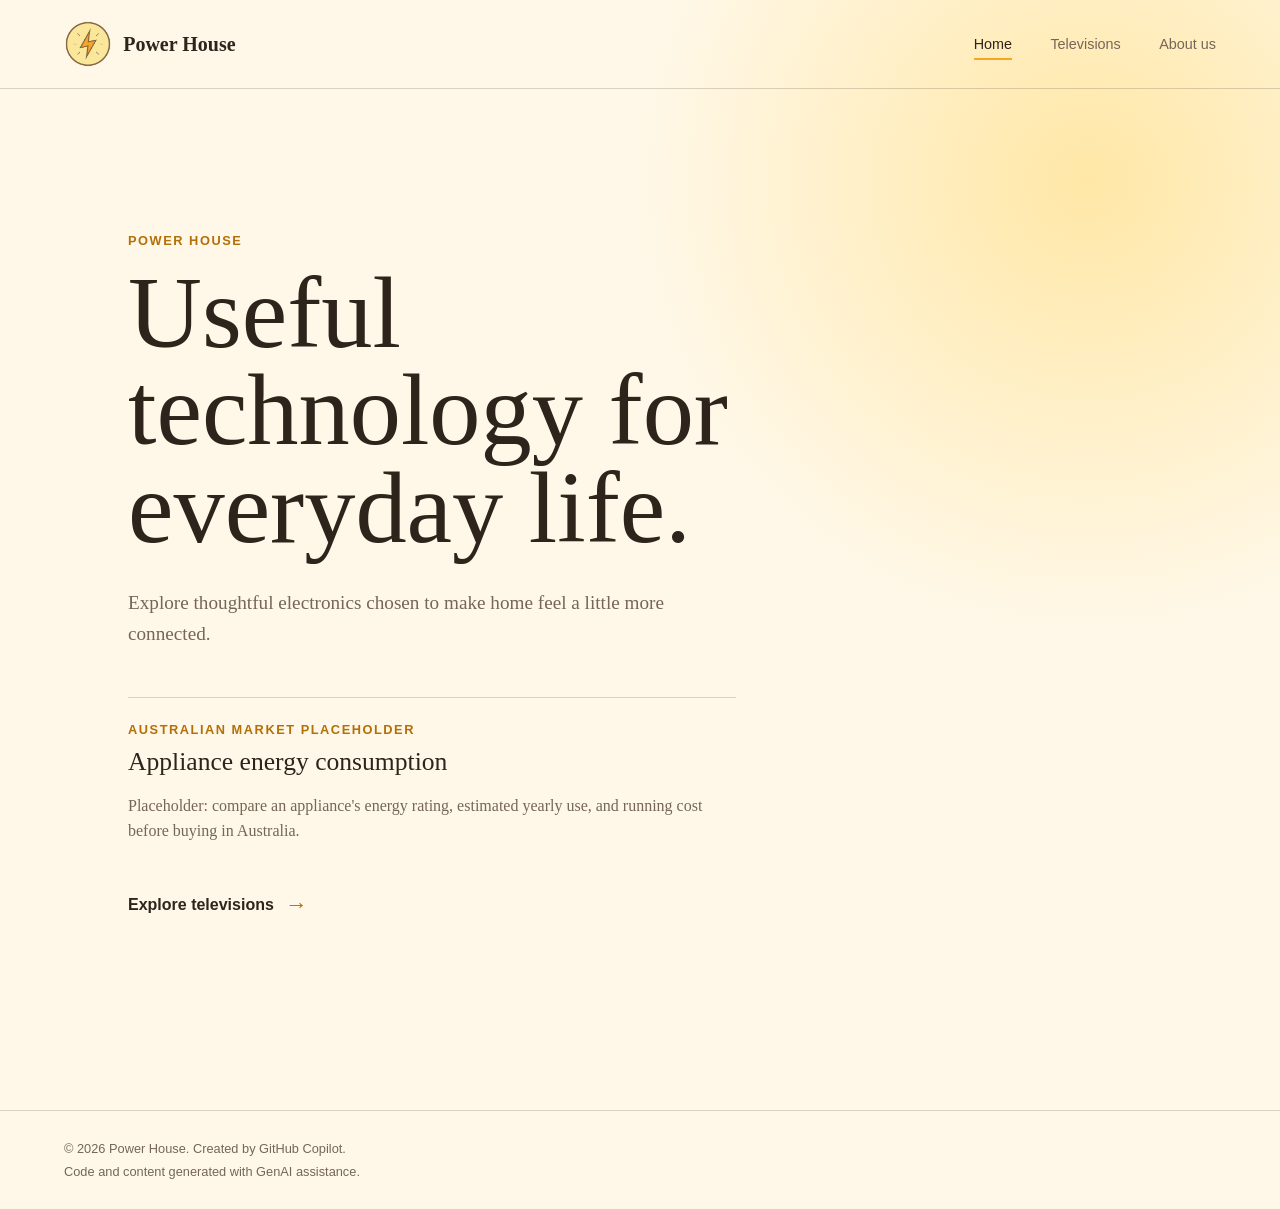
==== index.html @ 9d33b6a7 "Testing" ====
<!DOCTYPE html>
<html lang="en">
<head>
	<meta charset="UTF-8">
	<meta name="viewport" content="width=device-width, initial-scale=1.0">
	<title>Power House | Home</title>
	<link rel="stylesheet" href="design.css">
	<script src="swap.js" defer></script>
</head>
<body>
	<header class="site-header">
		<a class="brand" href="index.html" data-page="home" aria-label="Power House home">
			<img src="PowerIcon.png" alt="Power House logo">
			<span>Power House</span>
		</a>
		<nav class="top-nav" aria-label="Main navigation">
			<a href="index.html" data-page="home">Home</a>
			<a href="televisions.html" data-page="televisions">Televisions</a>
			<a href="about_us.html" data-page="about">About us</a>
		</nav>
	</header>

	<main class="page-content">
		<p class="eyebrow">Power House</p>
		<h1>Useful technology for everyday life.</h1>
		<p class="intro">Explore thoughtful electronics chosen to make home feel a little more connected.</p>
		<section class="energy-note" aria-labelledby="energy-heading">
			<p class="eyebrow">Australian market placeholder</p>
			<h2 id="energy-heading">Appliance energy consumption</h2>
			<p>Placeholder: compare an appliance's energy rating, estimated yearly use, and running cost before buying in Australia.</p>
		</section>
		<a class="action-link" href="televisions.html" data-page="televisions">Explore televisions <span aria-hidden="true">&#8594;</span></a>
	</main>

	<footer class="site-footer">
		<p>&copy; 2026 Power House. Created by GitHub Copilot.</p>
		<p>Code and content generated with GenAI assistance.</p>
	</footer>
</body>
</html>
---- design.css ----
:root {
	--ink: #2e241c;
	--muted: #756657;
	--paper: #fff8e8;
	--accent: #f5a623;
	--line: rgba(46, 36, 28, 0.18);
}

* {
	box-sizing: border-box;
}

body {
	min-height: 100vh;
	margin: 0;
	color: var(--ink);
	background: radial-gradient(circle at 85% 15%, #ffe7a6 0, transparent 30%), var(--paper);
	font-family: Georgia, 'Times New Roman', serif;
}

.site-header {
	display: flex;
	align-items: center;
	justify-content: space-between;
	gap: 2rem;
	padding: 1.25rem clamp(1.25rem, 5vw, 5rem);
	border-bottom: 1px solid var(--line);
}

.brand {
	display: inline-flex;
	align-items: center;
	gap: 0.7rem;
	color: var(--ink);
	font-size: 1.25rem;
	font-weight: bold;
	text-decoration: none;
}

.brand img {
	width: 3rem;
	height: 3rem;
	transition: transform 180ms ease;
}

.brand:hover img,
.brand:focus-visible img {
	transform: rotate(12deg) scale(1.08);
}

.top-nav {
	display: flex;
	align-items: center;
	gap: clamp(1rem, 3vw, 2.5rem);
}

.top-nav a {
	position: relative;
	padding: 0.5rem 0;
	color: var(--muted);
	font-family: 'Trebuchet MS', sans-serif;
	font-size: 0.9rem;
	text-decoration: none;
	transition: color 180ms ease;
}

.top-nav a::after {
	position: absolute;
	right: 0;
	bottom: 0;
	left: 0;
	height: 2px;
	content: '';
	background: var(--accent);
	transform: scaleX(0);
	transform-origin: right;
	transition: transform 180ms ease;
}

.top-nav a:hover,
.top-nav a:focus-visible,
.top-nav a.active {
	color: var(--ink);
}

.top-nav a:hover::after,
.top-nav a:focus-visible::after,
.top-nav a.active::after {
	transform: scaleX(1);
	transform-origin: left;
}

.brand:focus-visible,
.top-nav a:focus-visible,
.action-link:focus-visible {
	outline: 3px solid rgba(245, 166, 35, 0.55);
	outline-offset: 5px;
}

.page-content {
	max-width: 60rem;
	padding: clamp(6rem, 16vh, 11rem) clamp(1.25rem, 10vw, 10rem);
}

.eyebrow {
	margin: 0 0 1rem;
	color: #b36f08;
	font-family: 'Trebuchet MS', sans-serif;
	font-size: 0.8rem;
	font-weight: bold;
	letter-spacing: 0.12em;
	text-transform: uppercase;
}

h1 {
	max-width: 12ch;
	margin: 0;
	font-size: clamp(3rem, 8vw, 6.5rem);
	line-height: 0.95;
	font-weight: normal;
}

.intro {
	max-width: 34rem;
	margin: 2rem 0;
	color: var(--muted);
	font-size: 1.2rem;
	line-height: 1.6;
}

.energy-note {
	max-width: 38rem;
	margin: 3rem 0;
	padding-top: 1.5rem;
	border-top: 1px solid var(--line);
}

.energy-note .eyebrow {
	margin-bottom: 0.6rem;
}

.energy-note h2 {
	margin: 0;
	font-size: 1.6rem;
	font-weight: normal;
}

.energy-note p:last-child {
	margin-bottom: 0;
	color: var(--muted);
	line-height: 1.6;
}

.action-link {
	display: inline-flex;
	align-items: center;
	gap: 0.7rem;
	color: var(--ink);
	font-family: 'Trebuchet MS', sans-serif;
	font-weight: bold;
	text-decoration: none;
}

.action-link span {
	color: #b36f08;
	font-size: 1.4rem;
	transition: transform 180ms ease;
}

.action-link:hover span,
.action-link:focus-visible span {
	transform: translateX(0.35rem);
}

.site-footer {
	margin-top: 3rem;
	padding: 1.5rem clamp(1.25rem, 5vw, 5rem);
	border-top: 1px solid var(--line);
	color: var(--muted);
	font-family: 'Trebuchet MS', sans-serif;
	font-size: 0.8rem;
	line-height: 1.5;
}

.site-footer p {
	margin: 0.25rem 0;
}

@media (max-width: 600px) {
	.site-header {
		align-items: flex-start;
		flex-direction: column;
		gap: 1rem;
	}

	.top-nav {
		width: 100%;
		justify-content: space-between;
	}
}
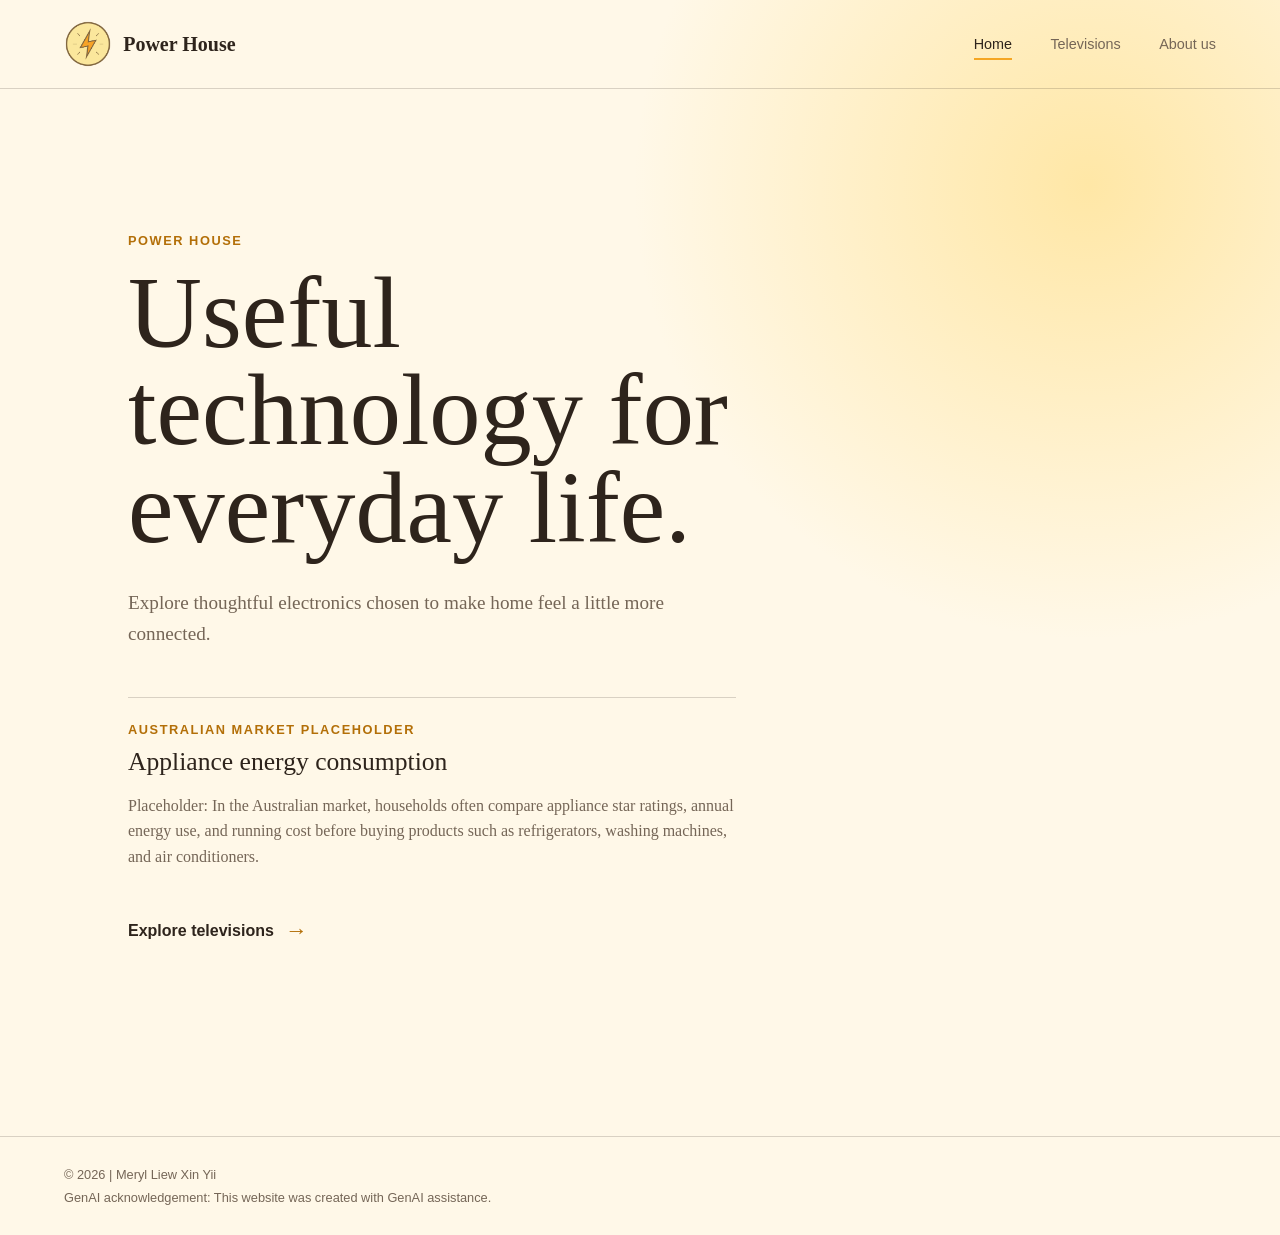
==== commit defcdc0f: "edited as of 10:37pm 14/9" ====
--- a/index.html
+++ b/index.html
@@ -27,14 +27,14 @@
 		<section class="energy-note" aria-labelledby="energy-heading">
 			<p class="eyebrow">Australian market placeholder</p>
 			<h2 id="energy-heading">Appliance energy consumption</h2>
-			<p>Placeholder: compare an appliance's energy rating, estimated yearly use, and running cost before buying in Australia.</p>
+			<p>Placeholder: In the Australian market, households often compare appliance star ratings, annual energy use, and running cost before buying products such as refrigerators, washing machines, and air conditioners.</p>
 		</section>
 		<a class="action-link" href="televisions.html" data-page="televisions">Explore televisions <span aria-hidden="true">&#8594;</span></a>
 	</main>
 
 	<footer class="site-footer">
-		<p>&copy; 2026 Power House. Created by GitHub Copilot.</p>
-		<p>Code and content generated with GenAI assistance.</p>
+		<p>&copy; 2026 | Meryl Liew Xin Yii</p>
+		<p>GenAI acknowledgement: This website was created with GenAI assistance.</p>
 	</footer>
 </body>
 </html>
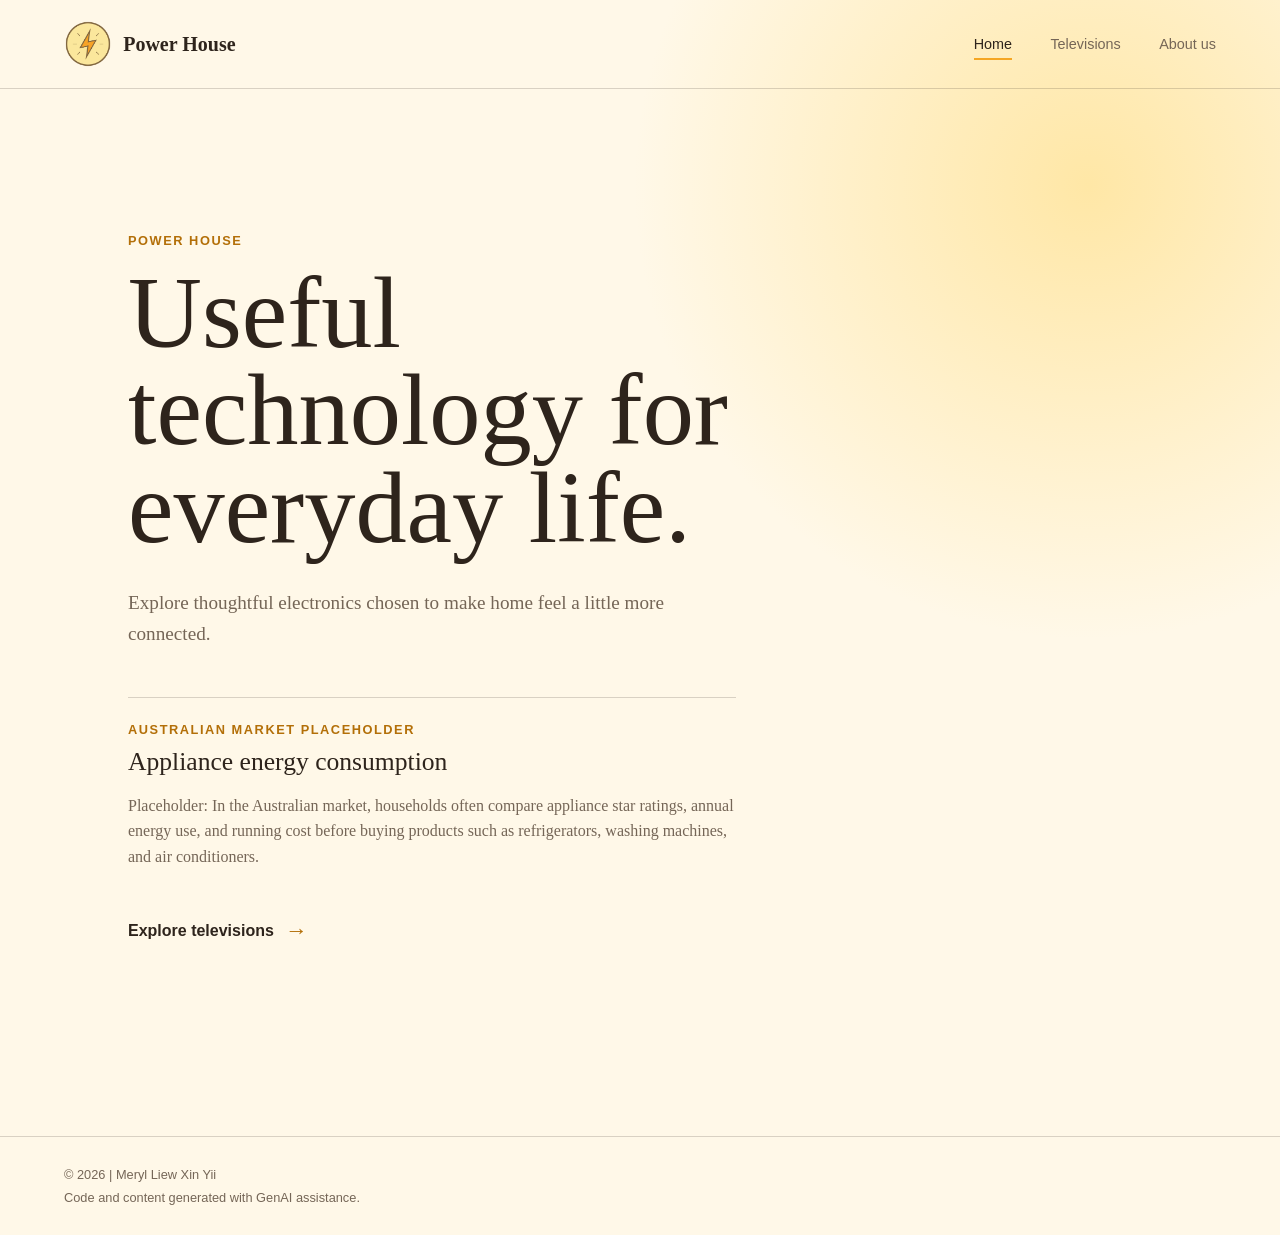
==== commit 05f7f0b8: "updated" ====
--- a/index.html
+++ b/index.html
@@ -34,7 +34,7 @@
 
 	<footer class="site-footer">
 		<p>&copy; 2026 | Meryl Liew Xin Yii</p>
-		<p>GenAI acknowledgement: This website was created with GenAI assistance.</p>
+		<p>Code and content generated with GenAI assistance.</p>
 	</footer>
 </body>
 </html>
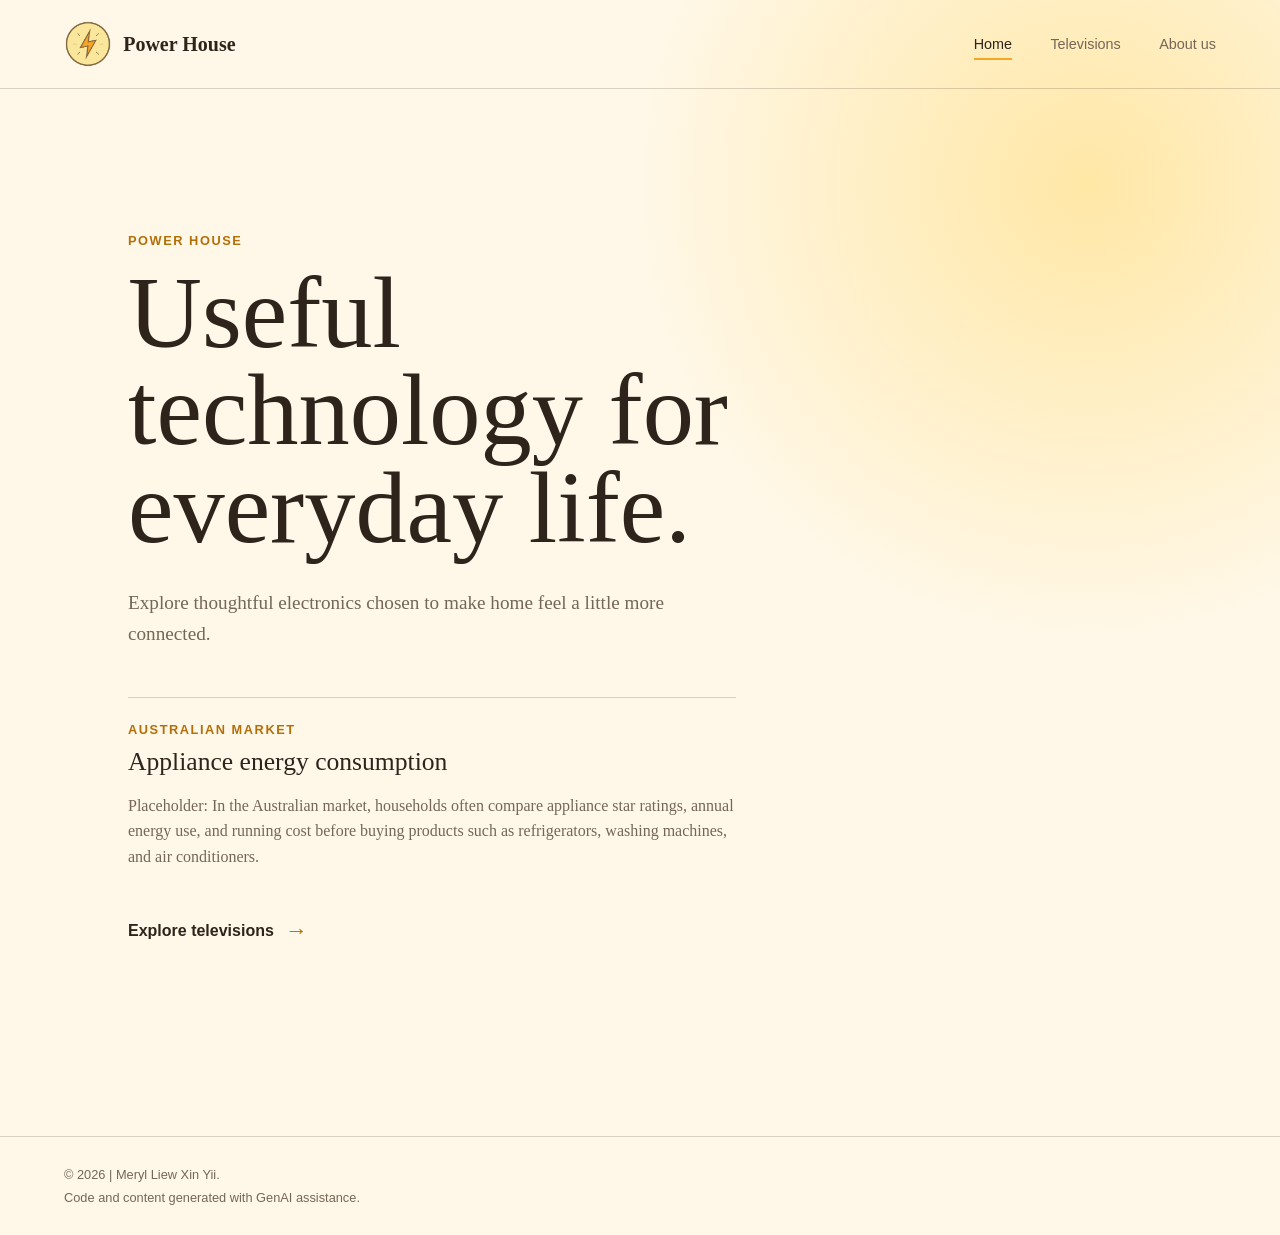
==== commit c527b7d1: "updated" ====
--- a/index.html
+++ b/index.html
@@ -25,7 +25,7 @@
 		<h1>Useful technology for everyday life.</h1>
 		<p class="intro">Explore thoughtful electronics chosen to make home feel a little more connected.</p>
 		<section class="energy-note" aria-labelledby="energy-heading">
-			<p class="eyebrow">Australian market placeholder</p>
+			<p class="eyebrow">Australian market </p>
 			<h2 id="energy-heading">Appliance energy consumption</h2>
 			<p>Placeholder: In the Australian market, households often compare appliance star ratings, annual energy use, and running cost before buying products such as refrigerators, washing machines, and air conditioners.</p>
 		</section>
@@ -33,7 +33,7 @@
 	</main>
 
 	<footer class="site-footer">
-		<p>&copy; 2026 | Meryl Liew Xin Yii</p>
+		<p>&copy; 2026 | Meryl Liew Xin Yii.</p>
 		<p>Code and content generated with GenAI assistance.</p>
 	</footer>
 </body>
--- a/design.css
+++ b/design.css
@@ -198,3 +198,7 @@
 		justify-content: space-between;
 	}
 }
+img {
+    width: 300px;
+    height: auto;
+}
